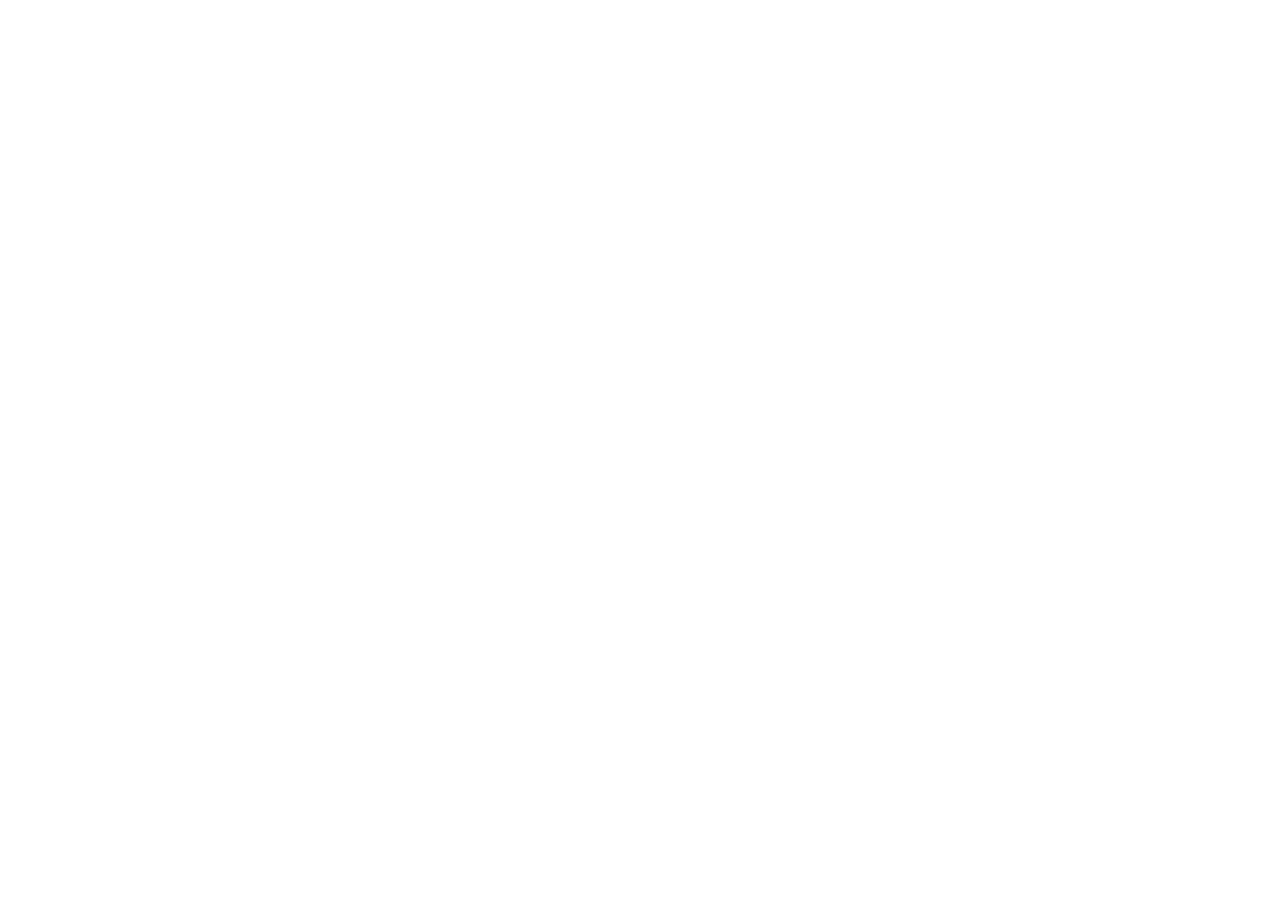
==== calc.html @ c08cbd67 "Set boilerplate" ====
<!DOCTYPE html>
<html lang="en">
    <head>
        <meta charset="UTF-8">
        <meta name="viewport" content="width=device-width, initial-scale=1.0">
        <title>Calculator</title>
    </head>

    <body>
        <section>
            <section>
                <div></div>
                <div></div>
                <div></div>
            </section>
            <section>
                <div></div>
                <div></div>
                <div></div>
                <div></div>
                <div></div>
                <div></div>
                <div></div>
                <div></div>
                <div></div>
            </section>
            <section>
                <div></div>
                <div></div>
            </section>
            <section>
                <div></div>
                <div></div>
                <div></div>
                <div></div>
                <div></div>
            </section>
        </section>
    </body>
</html>
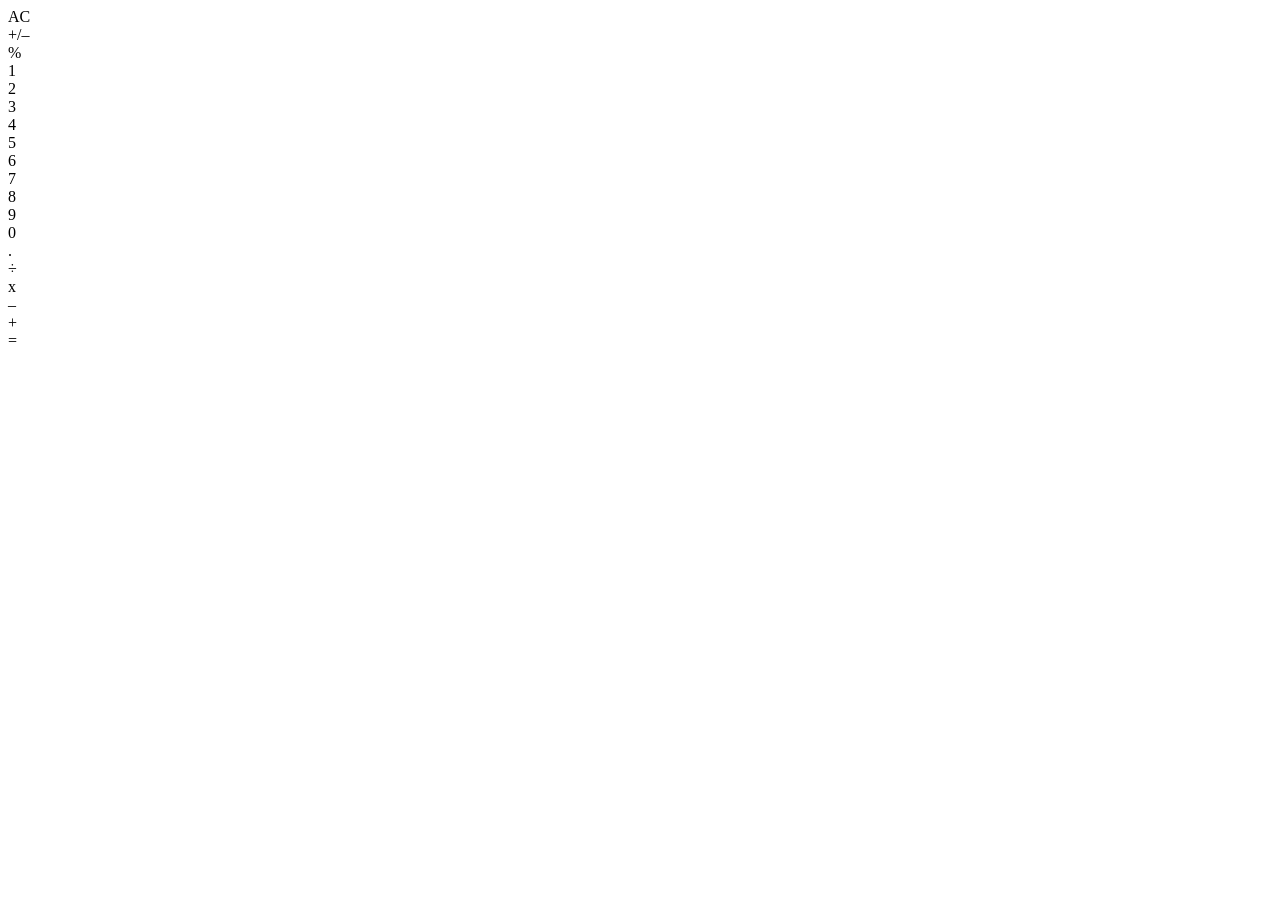
==== commit 5090fb0b: "Update html" ====
--- a/calc.html
+++ b/calc.html
@@ -3,37 +3,41 @@
     <head>
         <meta charset="UTF-8">
         <meta name="viewport" content="width=device-width, initial-scale=1.0">
+        <link rel="stylesheet" href="calc.css">
         <title>Calculator</title>
     </head>
 
     <body>
         <section>
-            <section>
-                <div></div>
-                <div></div>
-                <div></div>
+            <section class="result"></section>
+            <section class="middle">
+                <section class="blue">
+                    <div>AC</div>
+                    <div>+/–</div>
+                    <div>%</div>
+                </section>
+                <section class="light">
+                    <div>1</div>
+                    <div>2</div>
+                    <div>3</div>
+                    <div>4</div>
+                    <div>5</div>
+                    <div>6</div>
+                    <div>7</div>
+                    <div>8</div>
+                    <div>9</div>
+                </section>
+                <section class="light2">
+                    <div>0</div>
+                    <div>.</div>
+                </section>
             </section>
-            <section>
-                <div></div>
-                <div></div>
-                <div></div>
-                <div></div>
-                <div></div>
-                <div></div>
-                <div></div>
-                <div></div>
-                <div></div>
-            </section>
-            <section>
-                <div></div>
-                <div></div>
-            </section>
-            <section>
-                <div></div>
-                <div></div>
-                <div></div>
-                <div></div>
-                <div></div>
+            <section class="right">
+                <div>÷</div>
+                <div>x</div>
+                <div>–</div>
+                <div>+</div>
+                <div>=</div>
             </section>
         </section>
     </body>
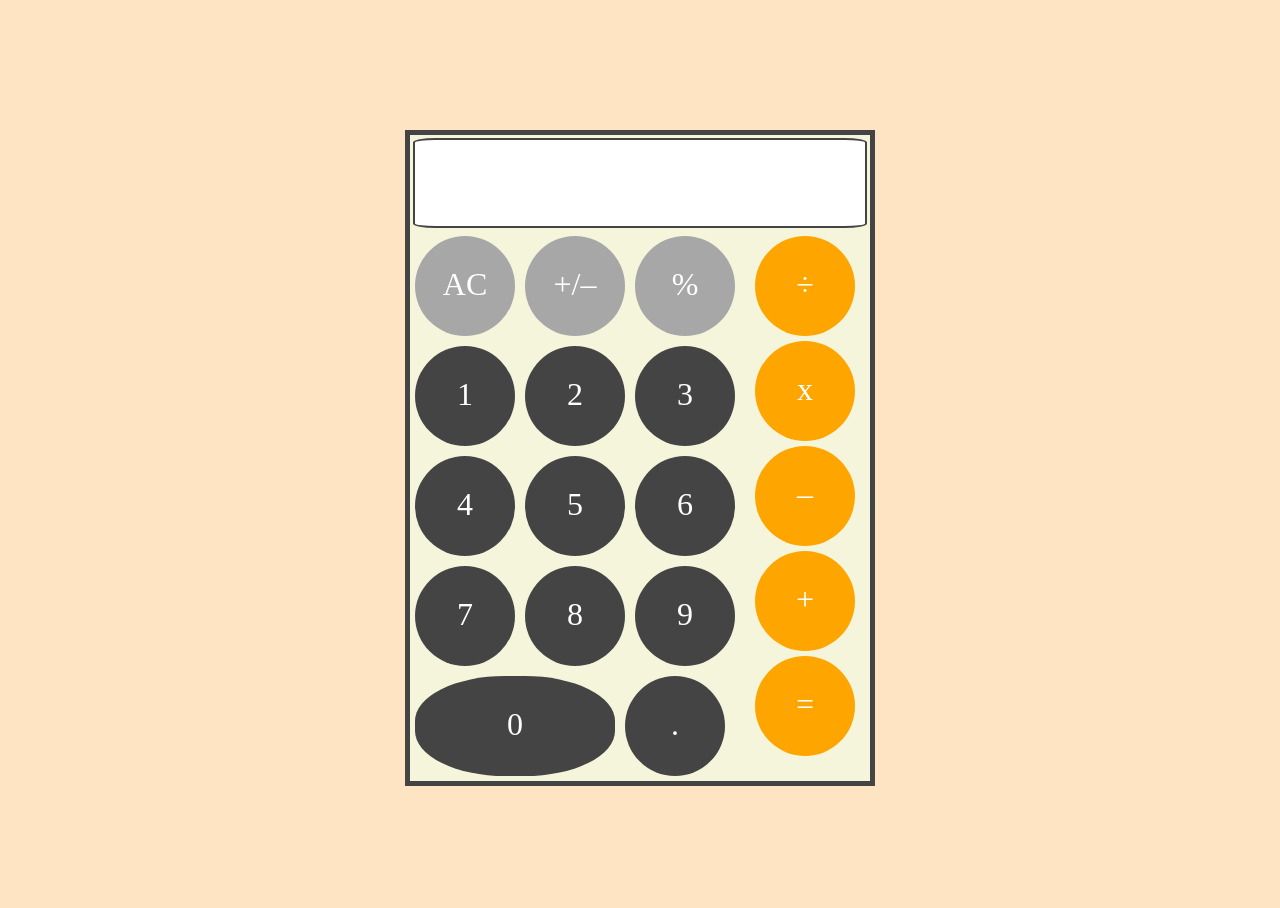
==== commit c7ad03a4: "Link JavaScript file" ====
--- a/calc.html
+++ b/calc.html
@@ -4,6 +4,7 @@
         <meta charset="UTF-8">
         <meta name="viewport" content="width=device-width, initial-scale=1.0">
         <link rel="stylesheet" href="calc.css">
+        <script src="calc.js" defer></script>
         <title>Calculator</title>
     </head>
 
--- a/calc.css
+++ b/calc.css
@@ -0,0 +1,91 @@
+* {
+    box-sizing: border-box;
+    text-align: center;
+    font-size: 32px;
+    color: white;
+}
+
+body > section {
+    border: 5px solid rgb(68, 68, 68);
+    display: flex;
+    flex-wrap: wrap;
+    height: auto;
+    width: auto;
+    background-color: beige;
+}
+
+html {
+    height: 100%;
+}
+
+body {
+    display: flex;
+    justify-content: center;
+    align-items: center;
+    height: 100%;
+    background-color: bisque;
+}
+
+.result {
+    height: 90px;
+    width: 100%;
+    margin: 3px;
+    border: 2px solid rgb(68, 68, 68);
+    border-radius: 5%;
+    background-color: white;
+}
+
+.middle {
+    display: flex;
+    flex-direction: column;
+}
+
+div {
+    padding-top: 30px;
+    margin: 5px;
+    height: 100px;
+    width: 100px;
+    border-radius: 50%;
+}
+
+div:hover {
+    font-size: 35px;
+    box-shadow: 0 0 5px rgba(0, 0, 0, 0.5); 
+}
+
+.blue {
+    display: flex;
+    width: fit-content;
+}
+
+.blue div {
+    background-color: rgb(167, 167, 167);
+}
+
+.light {
+    display: flex;
+    flex-wrap: wrap;
+    width: 340px;
+}
+
+.light div {
+    background-color: rgb(68, 68, 68);
+}
+
+.light2 {
+    display: flex;
+    margin-top: auto;
+}
+
+.light2 div {
+    background-color: rgb(68, 68, 68);
+}
+
+.light2 :first-child {
+    width: 200px;
+    border-radius: 45%;
+}
+
+.right div {
+    background-color: orange;
+}
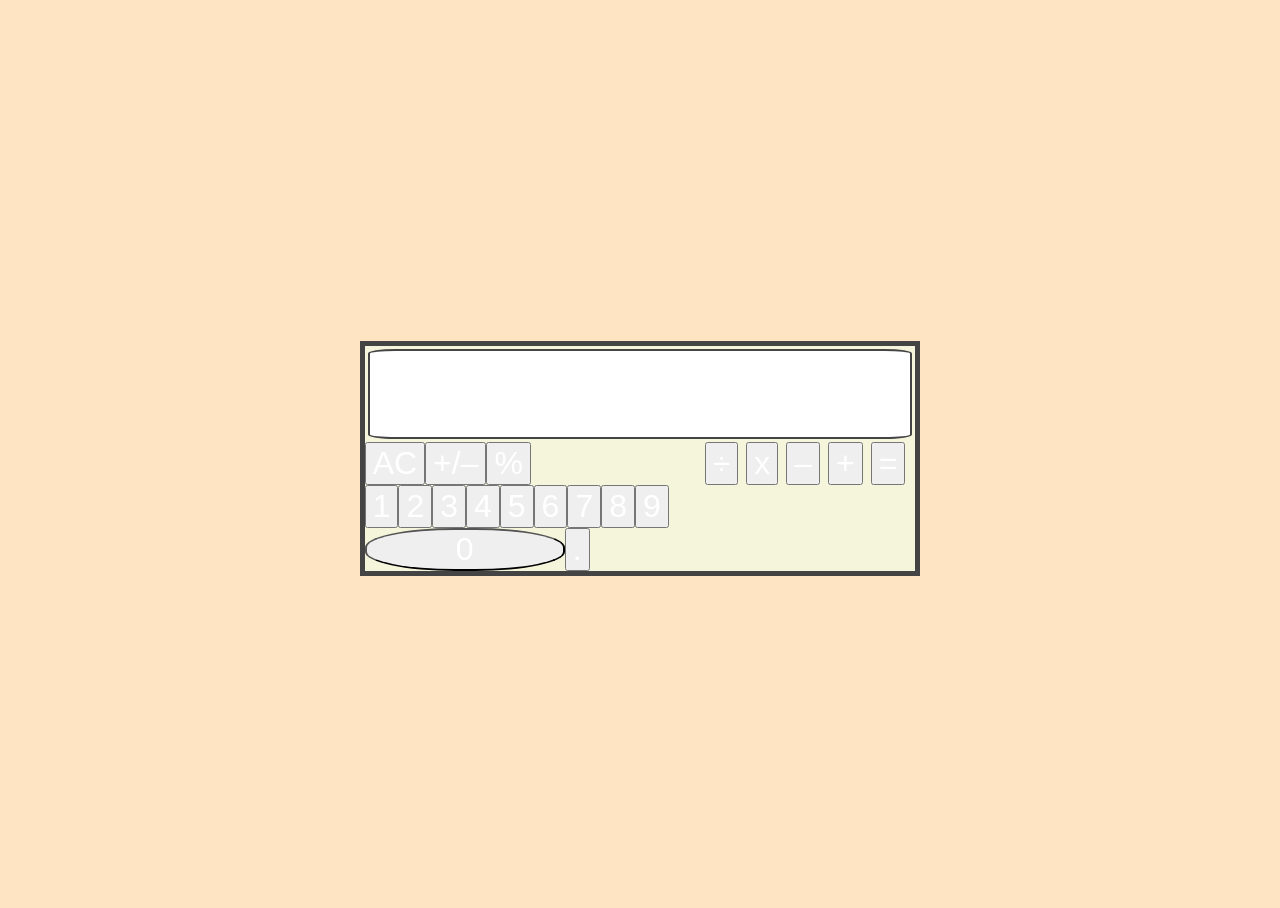
==== commit b6df4b82: "Replace all div with buttons" ====
--- a/calc.html
+++ b/calc.html
@@ -13,32 +13,32 @@
             <section class="result"></section>
             <section class="middle">
                 <section class="blue">
-                    <div>AC</div>
-                    <div>+/–</div>
-                    <div>%</div>
+                    <button>AC</button>
+                    <button>+/–</button>
+                    <button>%</button>
                 </section>
                 <section class="light">
-                    <div>1</div>
-                    <div>2</div>
-                    <div>3</div>
-                    <div>4</div>
-                    <div>5</div>
-                    <div>6</div>
-                    <div>7</div>
-                    <div>8</div>
-                    <div>9</div>
+                    <button>1</button>
+                    <button>2</button>
+                    <button>3</button>
+                    <button>4</button>
+                    <button>5</button>
+                    <button>6</button>
+                    <button>7</button>
+                    <button>8</button>
+                    <button>9</button>
                 </section>
                 <section class="light2">
-                    <div>0</div>
-                    <div>.</div>
+                    <button>0</button>
+                    <button>.</button>
                 </section>
             </section>
             <section class="right">
-                <div>÷</div>
-                <div>x</div>
-                <div>–</div>
-                <div>+</div>
-                <div>=</div>
+                <button>÷</button>
+                <button>x</button>
+                <button>–</button>
+                <button>+</button>
+                <button>=</button>
             </section>
         </section>
     </body>
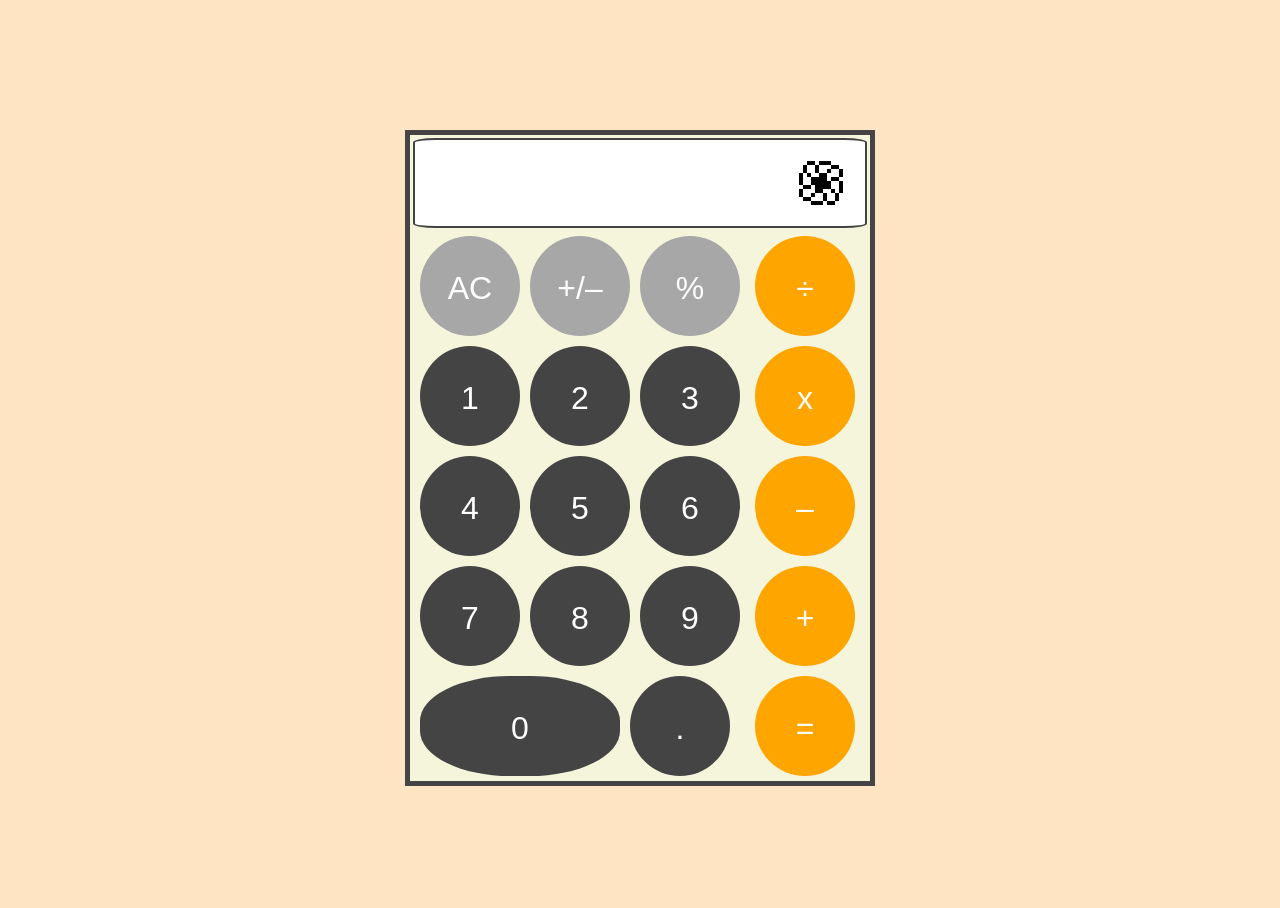
==== commit 0127d81d: "Put text content into another element to aid animation defined in CSS" ====
--- a/calc.html
+++ b/calc.html
@@ -10,7 +10,7 @@
 
     <body>
         <section>
-            <section class="result"></section>
+            <section class="result"><span>֍</span></section>
             <section class="middle">
                 <section class="blue">
                     <button>AC</button>
--- a/calc.css
+++ b/calc.css
@@ -3,6 +3,7 @@
     text-align: center;
     font-size: 32px;
     color: white;
+    /* border: 2px solid teal; */
 }
 
 body > section {
@@ -10,7 +11,7 @@
     display: flex;
     flex-wrap: wrap;
     height: auto;
-    width: auto;
+    width: 470px;
     background-color: beige;
 }
 
@@ -30,25 +31,32 @@
     height: 90px;
     width: 100%;
     margin: 3px;
+    padding-right: 10px;
+    padding-bottom: 5px;
     border: 2px solid rgb(68, 68, 68);
     border-radius: 5%;
     background-color: white;
+    color: black;
+    font-size: 64px;
+    text-align: right;
 }
 
 .middle {
     display: flex;
     flex-direction: column;
+    margin-left: 5px;
 }
 
-div {
-    padding-top: 30px;
+button {
+    padding-top: 5px;
     margin: 5px;
     height: 100px;
     width: 100px;
     border-radius: 50%;
+    border: initial;
 }
 
-div:hover {
+button:hover {
     font-size: 35px;
     box-shadow: 0 0 5px rgba(0, 0, 0, 0.5); 
 }
@@ -58,17 +66,17 @@
     width: fit-content;
 }
 
-.blue div {
+.blue button {
     background-color: rgb(167, 167, 167);
 }
 
 .light {
     display: flex;
     flex-wrap: wrap;
-    width: 340px;
+    width: 335px;
 }
 
-.light div {
+.light button {
     background-color: rgb(68, 68, 68);
 }
 
@@ -77,7 +85,7 @@
     margin-top: auto;
 }
 
-.light2 div {
+.light2 button {
     background-color: rgb(68, 68, 68);
 }
 
@@ -86,6 +94,45 @@
     border-radius: 45%;
 }
 
-.right div {
+.right {
+    display: flex;
+    flex-direction: column;
+}
+
+.right button {
     background-color: orange;
 }
+
+/* Animation */
+
+@keyframes fadeIn {
+    from {
+        opacity: 0;
+    }
+    to {
+        opacity: 1;
+    }
+}
+
+.result {
+    opacity: 0;
+    animation: fadeIn 3s ease-in-out forwards;
+}
+
+@keyframes bounce {
+    0%, 100% {
+      transform: translateY(0);
+    }
+    50% {
+      transform: translateY(-20px); 
+    }
+}
+  
+span {
+    display: inline-block;
+    color: black;
+    font-size: 64px;
+    padding-top: 7px;
+    animation: bounce 1.5s ease-in-out infinite; 
+}
+  
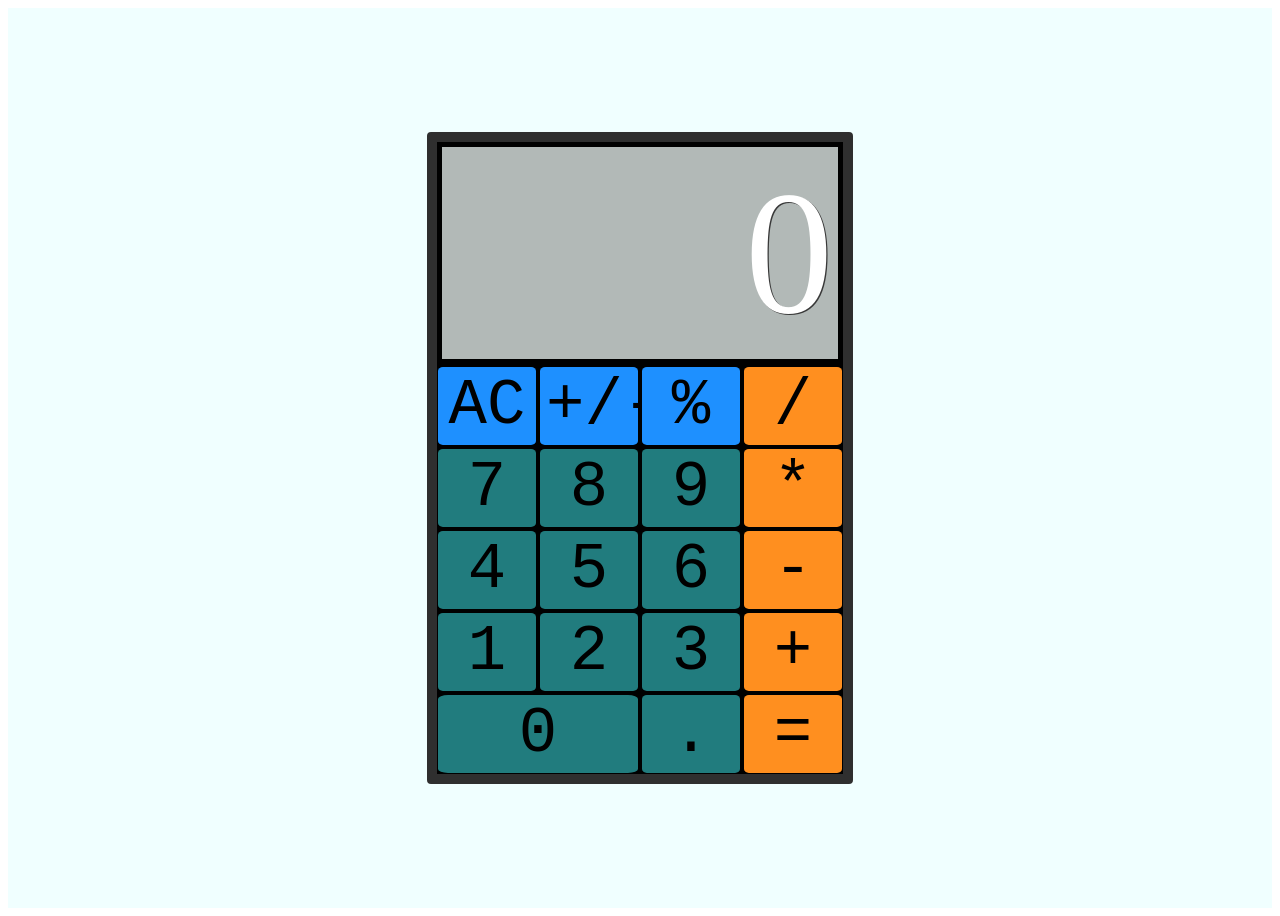
==== commit feefde23: "Change HTML to fit second approach" ====
--- a/calc.html
+++ b/calc.html
@@ -7,8 +7,37 @@
         <script src="calc.js" defer></script>
         <title>Calculator</title>
     </head>
+<body>
+    <main id="calc">
+        <div id="container">
+            <div id="display"></div>
+            <button type="button" class="clear" value="clear" data-key="8">AC</button>
+            <button type="button" class="sign" value="sign" data-key="192">+/-</button>
+            <button type="button" class="percent" value="percent" data-key="80">%</button>
+            <button type="button" class="operator" value="/" data-key="68">/</button>
+            <button type="button" class="operand" value="7" data-key="55">7</button>
+            <button type="button" class="operand" value="8" data-key="56">8</button>
+            <button type="button" class="operand" value="9" data-key="57">9</button>
+            <button type="button" class="operator" value="*" data-key="88">*</button>
+            <button type="button" class="operand" value="4" data-key="52">4</button>
+            <button type="button" class="operand" value="5" data-key="53">5</button>
+            <button type="button" class="operand" value="6" data-key="54">6</button>
+            <button type="button" class="operator" value="-" data-key="173">-</button>
+            <button type="button" class="operand" value="1" data-key="49">1</button>
+            <button type="button" class="operand" value="2" data-key="50">2</button>
+            <button type="button" class="operand" value="3" data-key="51">3</button>
+            <button type="button" class="operator" value="+" data-key="61">+</button>
+            <button type="button" id ="zero" class="operand" value="0" data-key="48">0</button>
+            <button type="button" class="decimal" value="." data-key="190">.</button>
+            <button type="button" class="equals" value="=" data-key="69">=</button>
+        </div>  
+    </main>
+</body>
 
-    <body>
+
+
+    <!-- HTML for first approach -->
+    <!-- <body>
         <section>
             <section class="result"><span>֍</span></section>
             <section class="middle">
@@ -38,8 +67,8 @@
                 <button>x</button>
                 <button>–</button>
                 <button>+</button>
-                <button>=</button>
+                <button class="equals">=</button>
             </section>
         </section>
-    </body>
+    </body> -->
 </html>
--- a/calc.css
+++ b/calc.css
@@ -3,7 +3,124 @@
     text-align: center;
     font-size: 32px;
     color: white;
-    /* border: 2px solid teal; */
+}
+
+#calc {
+    display: flex;
+    min-height: 95vh;
+    justify-content: center;
+    align-content: center;
+    align-items: center;
+    height: 100vh;
+    overflow: hidden;
+    background-color: azure;
+}
+
+#container {
+    background-color: black;
+    border: 10px solid rgba(47,47,47,1);
+    border-radius: 4px;
+    display: grid;
+    grid-template-columns: repeat(4, 100px);
+    grid-template-rows: minmax(100px, auto) repeat(5, 80px);
+    gap: 2px;
+}
+
+#display {
+    grid-column: 1 / -1;
+    background-color: #b2b9b7;
+    display: flex;
+    flex-direction: column;
+    justify-content: space-around;
+    align-items: flex-end;
+    padding: 5px;
+    font-size: 5.5em;
+    font-weight: initial;
+    text-shadow: 1.3px 1.3px #383838;
+    margin: 5px;
+}
+
+button {
+    margin: 1px;
+    border-radius: 5%;
+    border: none;
+    font-weight: initial;
+    font-size: 2em;
+    font-family: monospace;
+    color: black;
+}
+
+
+#zero {
+    grid-column: span 2;
+}
+
+.operator {
+    background-color: #FF8F1F;    
+}
+
+.operator:focus {
+    background-color: #ffc183;
+}
+
+.equals {
+    background-color: #FF8F1F;
+}
+
+.equals:active {
+    background-color: #ffc183;
+}
+
+.operand {
+    background-color: #217C7E;
+}
+
+.operand:active {
+    background-color: #33b9bb;
+}
+
+.decimal {
+    background-color: #217C7E;
+}
+
+.decimal:active {
+    background-color: #33b9bb;
+}
+
+.clear {
+    background-color: dodgerblue;
+}
+
+.clear:active {
+    background-color: rgb(123, 189, 255);
+}
+
+.sign {
+    background-color: dodgerblue;
+}
+
+.sign:active {
+    background-color: rgb(123, 189, 255);
+}
+
+.percent {
+    background-color: dodgerblue;
+}
+
+.percent:active {
+    background-color: rgb(123, 189, 255);
+}
+
+
+
+
+
+/* CSS for first approach */
+/* * {
+    box-sizing: border-box;
+    text-align: center;
+    font-size: 32px;
+    color: white;
 }
 
 body > section {
@@ -39,6 +156,7 @@
     color: black;
     font-size: 64px;
     text-align: right;
+    overflow: auto;
 }
 
 .middle {
@@ -97,6 +215,7 @@
 .right {
     display: flex;
     flex-direction: column;
+    font-size: 40px;
 }
 
 .right button {
@@ -131,8 +250,8 @@
 span {
     display: inline-block;
     color: black;
-    font-size: 64px;
-    padding-top: 7px;
+    font-size: 70px;
+    padding-top: 3px;
     animation: bounce 1.5s ease-in-out infinite; 
 }
-  +   */
